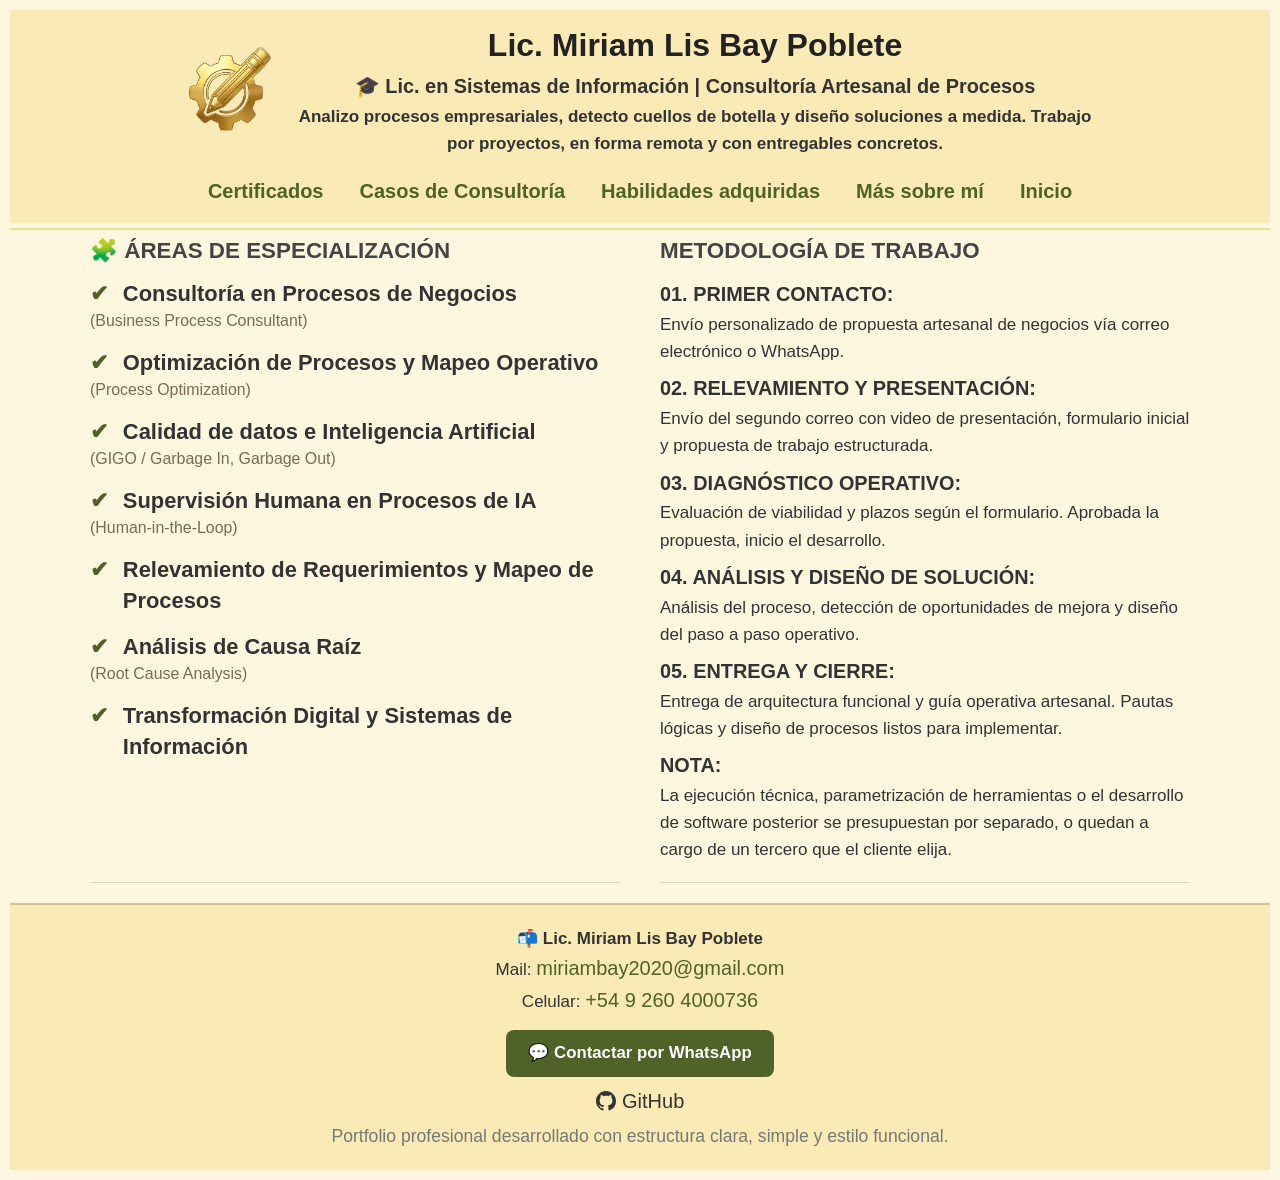
==== index.html @ 467e7933 "Add files via upload" ====
<!DOCTYPE html>
<html lang="es">
<head>
  <meta charset="UTF-8" />
  <meta name="viewport" content="width=device-width, initial-scale=1.0" />
  <title>Portfolio de Miriam Lis Bay Poblete</title>
  <link rel="stylesheet" href="style.css" />
  <!-- Favicon -->
  <link rel="icon" href="favicon.ico" sizes="any" />
  <link rel="icon" type="image/png" href="favicon.png" />
  <link rel="apple-touch-icon" href="apple-touch-icon.png" />
  <meta name="description" content="Servicios freelance en sistemas, diseño web y optimización técnico-administrativa. Portfolio profesional de Miriam Lis Bay.">
</head>
<body>

  <header>
    <div class="header-brand">
      <img class="logo" src="logo.png" width="90" height="90" alt="Logo de Miriam Lis Bay Poblete, Consultoría Artesanal de Procesos: un engranaje con un lápiz" />
      <div class="header-textos">
        <h1>Lic. Miriam Lis Bay Poblete</h1>
        <h3>🎓 Lic. en Sistemas de Información | Consultoría Artesanal de Procesos</h3>
        <h4>Analizo procesos empresariales, detecto cuellos de botella y diseño soluciones a medida. Trabajo por proyectos, en forma remota y con entregables concretos.</h4>
      </div>
    </div>

    <!-- Barra de navegación superior -->
  <nav class="top-nav" aria-label="Menú principal">
    <a class="nav-link" href="#certificados">Certificados</a>
    <a class="nav-link" href="#casos">Casos de Consultoría</a>
    <a class="nav-link" href="#habilidades">Habilidades adquiridas</a>
    <a class="nav-link" href="#mas-sobre-mi">Más sobre mí</a>
    <a class="nav-link" href="#inicio">Inicio</a>
  </nav>
  </header>
  <hr>

  <!-- ====== PESTAÑA: MÁS SOBRE MÍ (antes portfolio.pdf) ====== -->
  <section id="mas-sobre-mi" class="panel">
    <h2>Más sobre mí</h2>
    <p class="panel-sub">Licenciada en Sistemas de Información | Business Process Consultant</p>
    <p>Analizo procesos empresariales, identifico cuellos de botella y diseño soluciones prácticas para mejorar la calidad de la información, optimizar el trabajo y facilitar la toma de decisiones. Trabajo de forma remota, por proyectos y con entregables concretos, utilizando Inteligencia Artificial cuando aporta valor con criterio humano.</p>
    <p class="filosofia"><strong>Filosofía de trabajo:</strong> Primero comprender. Después simplificar. Luego organizar. Y recién al final, automatizar.</p>

    <h3>Formación y capacitación</h3>
    <ul class="panel-list">
      <li>Licenciada en Sistemas de Información | Analista de Sistemas | Programadora</li>
      <li>Formación complementaria en HTML, CSS, Git, GitHub y Herramientas Ágiles</li>
      <li>Inteligencia Artificial para la Productividad (Nivel Inicial y Avanzado)</li>
      <li>Inglés Técnico intermedio (lectura de documentación técnica)</li>
    </ul>

    <h3>Cómo trabajo</h3>
    <p>No vendo software ni herramientas prefabricadas. Analizo la forma en que su empresa opera, detecto oportunidades de mejora y diseño soluciones adaptadas a la realidad de su negocio para simplificar procesos y documentar el conocimiento.</p>

    <h3>Qué recibe el cliente</h3>
    <ul class="panel-list">
      <li>Diagnóstico integral del proceso actual e identificación de oportunidades de mejora.</li>
      <li>Mapa o diagrama del proceso con propuesta de trabajo adaptada.</li>
      <li>Documentación clara, paso a paso, y recomendaciones funcionales de automatización.</li>
    </ul>
    <p><strong>Nota:</strong> El desarrollo de herramientas de automatización y su implementación posterior se presupuestan de forma independiente.</p>

    <h3>Situaciones en las que puedo ayudar</h3>
    <ul class="panel-list">
      <li><strong>Papeleo y carga repetitiva:</strong> tareas administrativas manuales que restan tiempo comercial.</li>
      <li><strong>Información dispersa:</strong> datos repartidos en múltiples planillas que dificultan obtener números reales.</li>
      <li><strong>Procesos informales:</strong> tareas dependientes de la memoria que generan cuellos de botella cuando alguien falta.</li>
      <li><strong>Atención al cliente demorada:</strong> consultas o pedidos que se traspapelan por falta de un flujo ordenado.</li>
      <li><strong>Falta de documentación:</strong> necesidad de formalizar el paso a paso operativo para que el negocio funcione sin fricciones.</li>
    </ul>

    <h3>Metodología de trabajo</h3>
    <p>1. Primer contacto | 2. Relevamiento | 3. Análisis | 4. Propuesta | 5. Diseño | 6. Desarrollo y documentación | 7. Entrega</p>

    <h3>Contacto</h3>
    <p>Email: <a href="mailto:miriambay2020@gmail.com">miriambay2020@gmail.com</a><br>
       LinkedIn: <a href="https://linkedin.com/in/miriambay" target="_blank" rel="noopener noreferrer">linkedin.com/in/miriambay</a><br>
       Portfolio: <a href="https://miriambay.github.io">miriambay.github.io</a></p>

    <p class="volver"><a href="#inicio">← Volver al inicio</a></p>
  </section>

  <!-- ====== PESTAÑA: HABILIDADES ADQUIRIDAS (antes por-que-miriam.pdf) ====== -->
  <section id="habilidades" class="panel">
    <h2>¿Por qué Miriam Lis Bay Poblete?</h2>
    <p>Me gradué de Licenciada en Sistemas de Información siendo hija de comerciante, con más de 25 años de trayectoria en entornos empresariales reales, aplicando metodologías de mejora continua (Kaizen, el sistema de trabajo enfocado en la calidad originado en Toyota) y estándares internacionales.</p>
    <p>Mi forma de trabajar no parte de la teoría: parte de haber estado adentro de la operación, identificando la optimización de tiempo, de dinero y simplificando procesos para que el negocio funcione de manera fluida y coordinada.</p>

    <h3>Trayectoria</h3>
    <p>Durante años trabajé dentro de organizaciones, resolviendo situaciones críticas, ordenando procesos y aplicando mejora continua. Hoy elijo ejercer esa experiencia de forma independiente, en modalidad remota, ofreciendo el mismo nivel de exigencia con la flexibilidad de trabajar por proyecto.</p>

    <h3>Trayectoria comprobable</h3>
    <ul class="panel-list">
      <li><strong>Auditorías externas:</strong> calificaciones de 10/10 bajo estándares internacionales de Bureau Veritas y Door Training.</li>
      <li><strong>Gestión bajo presión:</strong> convocada para resolver una situación crítica en una sucursal de la red Peugeot; se diseñó e implementó una estrategia que permitió alcanzar 56 patentamientos en un mes, con cero errores registrales, el mejor resultado histórico de esa sucursal.</li>
      <li><strong>Mejora continua sostenida:</strong> posicioné una sucursal en el 3er puesto nacional de satisfacción del cliente (ranking Peugeot-Citroën Argentina) durante 6 meses consecutivos.</li>
      <li><strong>Liderazgo de equipos:</strong> dirección de equipos de hasta 14 personas, con responsabilidad sobre administración, créditos, cobranzas, tesorería y compras.</li>
      <li><strong>Entornos de alta exigencia:</strong> gestión documental y cumplimiento normativo en sectores regulados como salud y energía (YPF, UTN, hospitales).</li>
      <li><strong>Gestión de calidad en atención al cliente:</strong> a cargo de un equipo que realizaba relevamientos postventa para generar métricas, mejorar procesos puntuales y dar seguimiento directo al personal según los focos auditados por la marca.</li>
      <li><strong>Diseño de canales de venta:</strong> diseño de la base de datos de inventario y la estrategia de catálogo digital en Mercado Libre, que superó las ventas de mostrador tradicional en su primer mes.</li>
    </ul>

    <h3>Metodología</h3>
    <p>El trabajo se apoya en herramientas de mejora continua y análisis de causa raíz, adaptadas a la escala y los recursos reales de cada organización, no a un ideal teórico. El objetivo no es imponer una metodología externa, sino auditar lo que ya existe y hacerlo más eficiente.</p>

    <p class="volver"><a href="#inicio">← Volver al inicio</a></p>
  </section>

  <!-- ====== PESTAÑA: CERTIFICADOS (carrusel) ======
       Para agregar un certificado: copiá un bloque <article class="slide"> completo,
       pegalo debajo del último y cambiá la imagen, el título y los textos.
       El carrusel (carrusel.js) cuenta los certificados solo, no hay que tocar nada más. -->
  <section id="certificados" class="panel">
    <h2>Certificados</h2>
    <p>Títulos y cursos que respaldan mi formación.</p>

    <div class="carrusel" aria-roledescription="carrusel" aria-label="Certificados">
      <button class="flecha ant" aria-label="Certificado anterior">‹</button>
      <div class="ventana">
        <div class="pista" id="pista">
        <article class="slide">
          <img loading="lazy" src="certificados/titulo-universitario.jpg" alt="Título universitario" onerror="this.style.display='none'">
          <h3>Licenciada en Sistemas de Información</h3>
          <p>Título universitario</p>
          <a class="boton" href="certificados/titulo-universitario.jpg" target="_blank" rel="noopener">Ver certificado</a>
        </article>

        <article class="slide">
          <img loading="lazy" src="certificados/analitico-universitario.jpg" alt="Analítico universitario" onerror="this.style.display='none'">
          <h3>Analítico universitario</h3>
          <p>Detalle de materias cursadas (PDF completo, 3 páginas)</p>
          <a class="boton" href="certificados/analitico-universitario-completo.pdf" target="_blank" rel="noopener">Ver analítico completo</a>
        </article>

        <article class="slide">
          <img loading="lazy" src="certificados/ia-inicial.jpg" alt="Certificado Inteligencia Artificial para la Productividad, nivel Inicial" onerror="this.style.display='none'">
          <h3>Inteligencia Artificial para la Productividad Inicial</h3>
          <p>Octubre 2025</p>
          <a class="boton" href="certificados/ia-inicial.jpg" target="_blank" rel="noopener">Ver certificado</a>
        </article>

        <article class="slide">
          <img loading="lazy" src="certificados/ia-avanzado.jpg" alt="Certificado Inteligencia Artificial para la Productividad, nivel Avanzado" onerror="this.style.display='none'">
          <h3>Inteligencia Artificial para la Productividad Avanzado</h3>
          <p>Octubre 2025</p>
          <a class="boton" href="certificados/ia-avanzado.jpg" target="_blank" rel="noopener">Ver certificado</a>
        </article>

        <article class="slide">
          <img loading="lazy" src="certificados/habilidades-socioemocionales.jpg" alt="Certificado Habilidades Socioemocionales" onerror="this.style.display='none'">
          <h3>Habilidades socioemocionales</h3>
          <p>Curso</p>
          <a class="boton" href="certificados/habilidades-socioemocionales.jpg" target="_blank" rel="noopener">Ver certificado</a>
        </article>

        <article class="slide">
          <img loading="lazy" src="certificados/ingles-modulo-3.jpg" alt="Inglés" onerror="this.style.display='none'">
          <h3>Inglés</h3>
          <p>Inglés, Módulo 3 (Potrero Digital)</p>
          <a class="boton" href="certificados/ingles-modulo-3.jpg" target="_blank" rel="noopener">Ver certificado</a>
        </article>

        <article class="slide">
          <img loading="lazy" src="certificados/teletrabajo.jpg" alt="Certificado Curso de Teletrabajo" onerror="this.style.display='none'">
          <h3>Curso de Teletrabajo</h3>
          <p>Keiwebco</p>
          <a class="boton" href="certificados/teletrabajo.jpg" target="_blank" rel="noopener">Ver certificado</a>
        </article>

        <article class="slide">
          <img loading="lazy" src="certificados/front-end.jpg" alt="Certificado Front-End" onerror="this.style.display='none'">
          <h3>Front-End</h3>
          <p>Potrero Digital</p>
          <a class="boton" href="certificados/front-end.jpg" target="_blank" rel="noopener">Ver certificado</a>
        </article>

      
        </div>
      </div>
      <button class="flecha sig" aria-label="Certificado siguiente">›</button>
      <div class="puntos" id="puntos"></div>
      <div class="contador" id="contador" aria-live="polite"></div>
    </div>

    <p class="volver"><a href="#inicio">← Volver al inicio</a></p>
  </section>

  <!-- ====== PESTAÑA: CASOS DE CONSULTORÍA ======
       Para agregar otro caso: copiá un bloque <article class="caso"> completo
       (desde <article hasta </article>), pegalo debajo del último y cambiá los textos. -->
  <section id="casos" class="panel">
    <h2>Casos de Consultoría</h2>

    <!-- ===== CASO 1 ===== -->
    <article class="caso">
      <h3>Optimización de Inventario, Despacho y Flujo de Caja</h3>
      <p class="caso-sector">Sector: Ferretería Industrial</p>

      <h4>Situación</h4>
      <p>La empresa presentaba diferencias frecuentes entre el stock disponible y el stock registrado, generando demoras en la preparación de pedidos, errores en las entregas y pérdidas de ventas por desajustes de inventario.</p>

      <h4>Intervención</h4>
      <p>Se realizó un análisis integral del proceso operativo para identificar las fuentes de inconsistencia y se diseñó una solución a medida utilizando exclusivamente las herramientas informáticas con las que ya disponía el cliente, logrando una inversión nula en licencias de software o infraestructura nueva. El proyecto se estructuró de manera 100% autogestionable sobre los recursos existentes, con opciones modulares de automatización opcionales para cuando el crecimiento lo requiera.</p>

      <h4>Resultados</h4>
      <ul class="panel-list">
        <li><strong>Retorno de inversión inmediato:</strong> al no requerir infraestructura ni licencias nuevas, el ahorro generado por el cese de pérdidas y fugas de inventario permite que la consultoría se autofinancie desde el primer mes.</li>
        <li><strong>Reducción en el tiempo de procesamiento y despacho de pedidos,</strong> mediante la normalización del stock real y el nominal, a través de un conteo eficiente y eficaz planteado paso a paso por la consultora.</li>
        <li><strong>Disminución significativa de pérdidas por diferencias de inventario,</strong> optimizando la base de datos maestra sobre el Excel operativo y mejorando el flujo de información con documentación fiable y organizada por sectores.</li>
        <li><strong>Mayor confiabilidad para la toma de decisiones:</strong> control total sobre los costos y márgenes de ganancia reales, con seguimiento en tiempo real de las etapas ejecutadas por el personal operativo.</li>
      </ul>
    </article>
    <!-- ===== FIN CASO 1 ===== -->

    <p class="volver"><a href="#inicio">← Volver al inicio</a></p>
  </section>

<main class="grid-layout">
  <section id="areas">
    <h2>🧩 ÁREAS DE ESPECIALIZACIÓN</h2>
    <ul>
          <li><h3>Consultoría en Procesos de Negocios</h3> <span class="en">(Business Process Consultant)</span></li>
          <li><h3>Optimización de Procesos y Mapeo Operativo</h3> <span class="en">(Process Optimization)</span></li>
          <li><h3>Calidad de datos e Inteligencia Artificial</h3> <span class="en">(GIGO / Garbage In, Garbage Out)</span></li>
          <li><h3>Supervisión Humana en Procesos de IA</h3> <span class="en">(Human-in-the-Loop)</span></li>
          <li><h3>Relevamiento de Requerimientos y Mapeo de Procesos</h3></li>
          <li><h3>Análisis de Causa Raíz</h3> <span class="en">(Root Cause Analysis)</span></li>
          <li><h3>Transformación Digital y Sistemas de Información</h3></li>
        </ul>
    </section>

  <section id="metodologia">
    <h2>METODOLOGÍA DE TRABAJO</h2>
    <ul>
      <li><h3>01. PRIMER CONTACTO:</h3> Envío personalizado de propuesta artesanal de negocios vía correo electrónico o WhatsApp.</li>
      <li><h3>02. RELEVAMIENTO Y PRESENTACIÓN:</h3> Envío del segundo correo con video de presentación, formulario inicial y propuesta de trabajo estructurada.</li>
      <li><h3>03. DIAGNÓSTICO OPERATIVO:</h3> Evaluación de viabilidad y plazos según el formulario. Aprobada la propuesta, inicio el desarrollo.</li>
      <li><h3>04. ANÁLISIS Y DISEÑO DE SOLUCIÓN:</h3> Análisis del proceso, detección de oportunidades de mejora y diseño del paso a paso operativo.</li>
      <li><h3>05. ENTREGA Y CIERRE:</h3> Entrega de arquitectura funcional y guía operativa artesanal. Pautas lógicas y diseño de procesos listos para implementar. </li>
      <li><h3>NOTA:</h3> La ejecución técnica, parametrización de herramientas o el desarrollo de software posterior se presupuestan por separado, o quedan a cargo de un tercero que el cliente elija.</li>
    </ul>
  </section>
</main>

<footer>
  <div class="contact">
    <h4>📬 Lic. Miriam Lis Bay Poblete</h4>
    <p>Mail: <a href="mailto:miriambay2020@gmail.com">miriambay2020@gmail.com</a><br>
       Celular: <a href="https://wa.me/5492604000736?text=Hola%20Miriam%2C%20vi%20tu%20portfolio%20y%20quisiera%20consultarte%20por%20un%20proyecto." target="_blank" rel="noopener noreferrer">+54 9 260 4000736</a>
    </p>
    <p class="cta-whatsapp"><a class="btn-whatsapp" href="https://wa.me/5492604000736?text=Hola%20Miriam%2C%20vi%20tu%20portfolio%20y%20quisiera%20consultarte%20por%20un%20proyecto." target="_blank" rel="noopener noreferrer">💬 Contactar por WhatsApp</a></p>

    <div class="social-links">
      <!-- Enlace a perfil de GitHub con icono SVG embebido -->
      <a class="social-link" href="https://github.com/miriambay" target="_blank" rel="noopener noreferrer" aria-label="GitHub Miriam Lis Bay">
        <svg class="github-icon" height="20" viewBox="0 0 16 16" width="20" aria-hidden="true" fill="currentColor" xmlns="http://www.w3.org/2000/svg">
          <path fill-rule="evenodd"
            d="M8 0C3.58 0 0 3.58 0 8c0 3.54 2.29 6.53 5.47 7.59.4.07.55-.17.55-.38
            0-.19-.01-.82-.01-1.49-2.01.37-2.53-.49-2.69-.94-.09-.23-.48-.94-.82-1.13-.28-.15-.68-.52
            -.01-.53.63-.01 1.08.58 1.23.82.72 1.21 1.87.87 2.33.66.07-.52.28-.87.51-1.07-1.78-.2-3.64-.89-3.64-3.95
            0-.87.31-1.59.82-2.15-.08-.2-.36-1.02.08-2.12 0 0 .67-.21 2.2.82.64-.18 1.32-.27 2-.27.68 0 1.36.09 2
            .27 1.53-1.04 2.2-.82 2.2-.82.44 1.1.16 1.92.08 2.12.51.56.82 1.27.82 2.15
            0 3.07-1.87 3.75-3.65 3.95.29.25.54.73.54 1.48 0 1.07-.01 1.93-.01 2.2 0
            .21.15.46.55.38A8.013 8.013 0 0 0 16 8c0-4.42-3.58-8-8-8z"></path>
        </svg>
        GitHub
      </a>

    </div>
  </div>

  <p class="footer-note">Portfolio profesional desarrollado con estructura clara, simple y estilo funcional.</p>
</footer>

  <script src="carrusel.js" defer></script>
</body>
</html>
---- style.css ----
/* 🔤 FUENTES GOOGLE FONTS */
@import url('https://fonts.googleapis.com/css2?family=Inter:wght@400;600&display=swap');
@import url('https://fonts.googleapis.com/css2?family=Roboto+Mono&display=swap');

/* 🎨 PALETA DE COLORES CON VARIABLES */
:root {
  --crema-suave: #fef7e0;       
  --crema-profunda: #faeab6;   
  --borde-claro: #fef7e0;
  --borde-suave: #e5e196;
  --borde-sección: #e0d6b8;
  --borde-footer: #d4c29c;

  --texto-principal: #333;
  --texto-encabezado: #222;
  --texto-secundario: #555;
  --texto-sección: #444;
  --texto-acerca: #0a233b;
  --texto-footer: #777;

  --enlace: var(--verde-oliva);
  --verde-oliva: #4f6228;
  --verde-oliva-oscuro: #3b4a1d;
}

/* Universal*/
* {
  margin: 0;
  padding: 0;
  box-sizing: border-box;
}

/* Tipografía y fondo */
body {
  font-family: 'Segoe UI', sans-serif;
  font-size: 17px;
  line-height: 1.6;
  background-color: var(--crema-suave);
  color: var(--texto-principal);
  padding: 10px;
}

/* Encabezado */
header {
  background-color: var(--crema-profunda);
  padding: 10px;
  text-align: center;
  border-bottom: 2px solid var(--borde-claro);
}

header h1 {
  font-size: 2rem;
  color: var(--texto-encabezado);
}

header p {
  font-size: 1rem;
  color: var(--texto-secundario);
}

/* Forzamos tamaño grande, color azul y subrayado en todos los enlaces del menú */
.top-nav a, 
.nav-link {
    font-size: 1.25rem !important; /* Tamaño cómodo y visible para todo el menú */
    color: var(--verde-oliva) !important;
    text-decoration: none !important;
    transition: color 0.2s ease-in-out, text-decoration 0.2s ease-in-out;
}

/* Efecto al pasar el mouse por encima */
.top-nav a:hover, 
.nav-link:hover {
    color: var(--verde-oliva-oscuro) !important;
    text-decoration: underline !important;
}

/* Barra de navegación */
.top-nav {
  display: flex;
  gap: 1rem;
  justify-content: center;
  flex-wrap: wrap;
  margin-top: 12px;
}

.top-nav .nav-link {
  background: transparent;
  padding: 6px 10px;
  border-radius: 6px;
  color: var(--texto-encabezado);
  text-decoration: none;
  font-weight: 600;
  font-size: 0.95rem;
}

.top-nav .nav-link:hover {
  background-color: var(--borde-suave);
}

/* Separadores */
hr {
  border: none;
  border-top: 2px solid var(--borde-suave);
  margin: 3px 0;
}

.grid-layout {
  display: grid;
  grid-template-columns: 1fr 1fr;
  gap: 40px;
  margin-bottom: 20px;

  max-width: 1100px;
  margin-left: auto;
  margin-right: auto;
  aling-items: start;
}

/* Secciones */
main section {
  padding-bottom: 10px;
  border-bottom: 1px solid var(--borde-sección);
}

main h2 {
  font-size: 1.4rem;
  margin-bottom: 10px;
  color: var(--texto-sección);
}

/* Listas */
ul {
  list-style: none;
  padding-left: 0;
}

ul li {
  margin-bottom: 8px;
}

.acerca {
  font-weight: bold;
  color: var(--texto-acerca);
  font-size: 20px;
}
#areas ul li {
  font-weight: bold;
  font-size: 1.17rem;
  margin-bottom: 16px;
  line-height: 1.4;
}
  /* Enlaces */
a {
  color: var(--enlace);
  text-decoration: none;
  font-size: 20px;
}

a:hover {
  text-decoration: underline;
}

/* Contacto */
section p {
  margin-top: 10px;
}

/* Footer */
footer {
  background-color: var(--crema-profunda);
  text-align: center;
  padding: 20px;
  border-top: 2px solid var(--borde-footer);
}

.footer-note {
  font-size: 1.1rem;
  color: var(--texto-footer);
  margin-top: 5px;
}

/* Social links */
.social-links { margin-top: 0.5rem; display: flex; gap: 0.75rem; align-items: center; justify-content: center; }
.social-link { color: inherit; text-decoration: none; display: inline-flex; gap: 0.4rem; align-items: center; }
.social-link:hover { text-decoration: underline; }
.github-icon { display: inline-block; vertical-align: middle; }
.github-projects ul { list-style: disc; padding-left: 1.2rem; }

/*Responsive vertical */
@media screen and (max-width: 600px) {
  .grid-layout {
    grid-template-columns: 1fr; /* Una sola columna */
    gap: 20px; /* Espacio más reducido entre bloques */
    padding-right: 20px; /* Aumenta el aire derecho */
  padding-left: 10px; 
  }

  header h1 {
    font-size: 1.6rem; /* Título compacto */
  }

  header p {
    font-size: 0.9rem;
  }

  main h2 {
    font-size: 1.2rem;
  }

  .acerca {
    font-size: 1.1rem;
  }

  a {
    font-size: 1rem;
  }

  .footer-note {
    font-size: 0.9rem;
  }

  /* Navegación en móvil: enlaces apilados y centrados */
  .top-nav { flex-direction: column; gap: 8px; }
  .top-nav .nav-link { padding: 10px 12px; }
}

/* Responsive landscape (horizontal hasta 767px) */
/* 📱 Landscape mobile (horizontal hasta 767px) */
@media screen and (max-width: 1100px) and (orientation: landscape) {
  .grid-layout {
    grid-template-columns: 1fr;       /* Una sola columna para evitar desbalance */
    gap: 20px;                         /* Espacio suave entre bloques */
    width: 100%;                       /* Ocupa todo el ancho disponible */
    max-width: none;                   /* Elimina el límite de 800px o 950px */
    padding: 0 20px;                   /* Aire lateral */
    margin: 0 auto;                    /* Centrado suave */
    justify-content: start;           /* Alineación natural */
  }

  main section {
    padding-right: 20px;
  }
}

/* Celulares plegables tipo libro (modo plegado: angosto y muy alto) */
@media screen and (max-width: 900px) and (min-height: 2000px) {
  /* Ej: Galaxy Z Fold7 cerrado (840x2260) */
  .grid-layout {
    max-width: 800px;        
    grid-template-columns: 1fr;
    gap: 20px;
    padding: 0 20px;
    margin: 0 auto;
  }
}

/* Celulares plegables tipo libro (modo desplegado: pantalla amplia) */
@media screen and (min-width: 1800px) and (min-height: 2000px) {
  /* Ej: Galaxy Z Fold7 abierto (1800x2200), HONOR Magic V3 abierto */
  .grid-layout {
    max-width: 1600px;       
    grid-template-columns: repeat(3, 1fr);  /* Si el contenido lo permite */
    gap: 40px;
    padding: 0 40px;
    margin: 0 auto;
  }
}


/* 📄 PESTAÑAS "Más sobre mí" y "Habilidades adquiridas" (sin JavaScript) */
.panel {
  display: none;
  max-width: 800px;
  margin: 20px auto;
  padding: 0 20px 10px;
}

/* Se muestra solo cuando el enlace del menú apunta a ella */
.panel:target {
  display: block;
}

/* Cuando hay una pestaña abierta, se oculta el contenido de inicio */
.panel:target ~ main {
  display: none;
}

.panel h2 {
  font-size: 1.6rem;
  color: var(--texto-sección);
  margin-bottom: 6px;
}

.panel h3 {
  font-size: 1.2rem;
  color: var(--texto-acerca);
  margin-top: 22px;
  margin-bottom: 6px;
}

.panel p {
  margin-top: 10px;
}

.panel-sub {
  font-weight: 600;
  color: var(--texto-secundario);
}

.filosofia {
  background-color: var(--crema-profunda);
  border-left: 4px solid var(--borde-footer);
  padding: 10px 14px;
  border-radius: 6px;
}

.panel-list {
  list-style: disc;
  padding-left: 1.4rem;
}

.panel-list li {
  margin-bottom: 10px;
}

.volver {
  margin-top: 28px;
}

/* 📂 CASOS DE CONSULTORÍA */
.caso {
  background-color: var(--crema-profunda);
  border: 1px solid var(--borde-footer);
  border-radius: 10px;
  padding: 8px 20px 18px;
  margin-top: 18px;
  margin-bottom: 24px;
}

.caso h3 {
  margin-top: 12px;
}

.caso-sector {
  display: inline-block;
  background-color: var(--crema-suave);
  border: 1px solid var(--borde-footer);
  border-radius: 20px;
  padding: 2px 12px;
  font-size: 0.95rem;
  font-weight: 600;
  color: var(--texto-secundario);
}

.caso h4 {
  margin-top: 18px;
  font-size: 1rem;
  text-transform: uppercase;
  letter-spacing: 0.05em;
  color: var(--texto-acerca);
  border-bottom: 1px solid var(--borde-footer);
  padding-bottom: 3px;
}

/* 🖼️ LOGO EN EL ENCABEZADO: al costado del texto, sin alargar la página */
.header-brand {
  display: flex;
  align-items: center;
  justify-content: center;
  gap: 20px;
}

.header-brand .logo {
  width: 90px;
  height: 90px;
  flex-shrink: 0;
}

.header-textos {
  text-align: center;
  max-width: 800px;
}

/* En celulares el logo pasa arriba, centrado y más chico */
@media screen and (max-width: 600px) {
  .header-brand {
    flex-direction: column;
    gap: 6px;
  }

  .header-brand .logo {
    width: 64px;
    height: 64px;
  }
}

/* 🔤 Subtítulos en inglés: más chicos, sin negrita y en gris cálido */
#areas ul li .en {
  display: block;
  font-size: 0.85em;
  font-weight: 400;
  color: #7a6b55;
}

/* 💬 Botón de WhatsApp en el footer */
.cta-whatsapp {
  margin-top: 14px;
}

.btn-whatsapp {
  display: inline-block;
  background-color: var(--verde-oliva);
  color: #ffffff;
  font-size: 1.05rem;
  font-weight: 600;
  padding: 10px 22px;
  border-radius: 8px;
  text-decoration: none;
  transition: background-color 0.2s ease-in-out;
}

.btn-whatsapp:hover {
  background-color: var(--verde-oliva-oscuro);
  color: #ffffff;
  text-decoration: none;
}

/* 🎠 CARRUSEL DE CERTIFICADOS (acotado a la sección #certificados) */
#certificados .carrusel { position: relative; margin-top: 16px; }
#certificados .ventana { overflow: hidden; border: 1px solid var(--borde-sección); border-radius: 8px; }
#certificados .pista { display: flex; transition: transform .35s ease; }
#certificados .slide { min-width: 100%; padding: 20px; text-align: center; }
#certificados .slide img { max-width: 100%; max-height: 380px; border: 1px solid var(--borde-sección); }
#certificados .slide h3 { margin: 12px 0 2px; font-size: 1.15rem; color: var(--texto-sección); }
#certificados .slide p { margin: 0 0 12px; color: var(--texto-secundario); }

#certificados .boton { display: inline-block; padding: 8px 16px; background: var(--verde-oliva); color: #fff; border-radius: 6px; font-size: 1rem; text-decoration: none; }
#certificados .boton:hover, #certificados .boton:focus { text-decoration: none; background: var(--verde-oliva-oscuro); }

#certificados .flecha { position: absolute; z-index: 2; top: 42%; width: 40px; height: 40px; border: 0; border-radius: 50%; background: var(--verde-oliva); color: #fff; font-size: 1.4rem; cursor: pointer; }
#certificados .flecha:hover { background: var(--verde-oliva-oscuro); }
#certificados .flecha.ant { left: -8px; }
#certificados .flecha.sig { right: -8px; }

#certificados .puntos { display: flex; justify-content: center; gap: 8px; margin-top: 12px; }
#certificados .puntos button { width: 12px; height: 12px; padding: 0; border: 0; border-radius: 50%; background: var(--borde-footer); cursor: pointer; }
#certificados .puntos button.activo { background: var(--verde-oliva); }
#certificados .contador { text-align: center; margin-top: 6px; font-size: .9rem; color: var(--texto-secundario); }

#certificados button:focus-visible, #certificados a:focus-visible { outline: 3px solid var(--verde-oliva); outline-offset: 2px; }
@media (prefers-reduced-motion: reduce) { #certificados .pista { transition: none; } }

/* ✔ Tildes de "Áreas de especialización": ahora son texto, así toman el verde oliva */
#areas ul li h3 {
  padding-left: 1.5em;
  text-indent: -1.5em;
}

#areas ul li h3::before {
  content: "\2714\FE0E\00a0";
  color: var(--verde-oliva);
  display: inline-block;
  width: 1.5em;
  text-indent: 0;
}
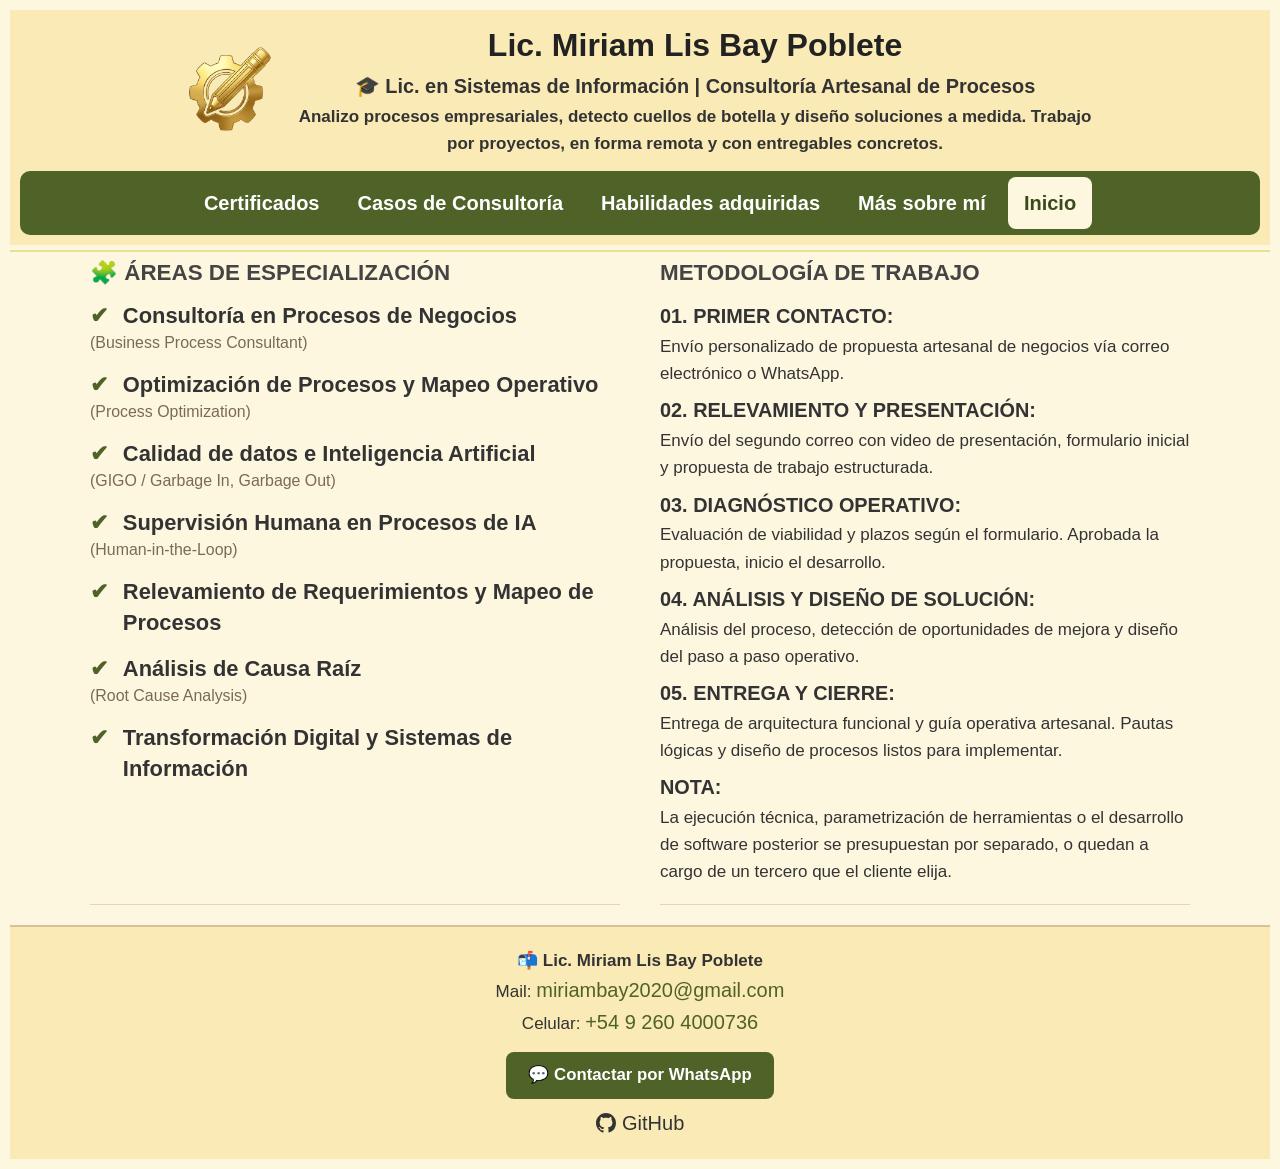
==== commit 30f76ead: "Remove footer note from index.html Removed footer note from index.html" ====
--- a/index.html
+++ b/index.html
@@ -268,10 +268,7 @@
 
     </div>
   </div>
-
-  <p class="footer-note">Portfolio profesional desarrollado con estructura clara, simple y estilo funcional.</p>
-</footer>
-
+ </footer>
   <script src="carrusel.js" defer></script>
 </body>
 </html>
--- a/style.css
+++ b/style.css
@@ -62,7 +62,7 @@
 .top-nav a, 
 .nav-link {
     font-size: 1.25rem !important; /* Tamaño cómodo y visible para todo el menú */
-    color: var(--verde-oliva) !important;
+    color: #ffffff !important;
     text-decoration: none !important;
     transition: color 0.2s ease-in-out, text-decoration 0.2s ease-in-out;
 }
@@ -70,31 +70,39 @@
 /* Efecto al pasar el mouse por encima */
 .top-nav a:hover, 
 .nav-link:hover {
-    color: var(--verde-oliva-oscuro) !important;
-    text-decoration: underline !important;
+    color: #ffffff !important;
+    text-decoration: none !important;
 }
 
 /* Barra de navegación */
 .top-nav {
   display: flex;
-  gap: 1rem;
+  gap: 6px;
   justify-content: center;
   flex-wrap: wrap;
-  margin-top: 12px;
+  margin-top: 14px;
+  background-color: var(--verde-oliva);
+  border-radius: 10px;
+  padding: 6px 10px;
 }
 
 .top-nav .nav-link {
   background: transparent;
-  padding: 6px 10px;
-  border-radius: 6px;
-  color: var(--texto-encabezado);
+  padding: 10px 16px;
+  border-radius: 8px;
+  color: #ffffff;
   text-decoration: none;
-  font-weight: 600;
+  font-weight: 700;
   font-size: 0.95rem;
 }
 
 .top-nav .nav-link:hover {
-  background-color: var(--borde-suave);
+  background-color: rgba(255, 255, 255, 0.2);
+}
+
+.top-nav .nav-link:focus-visible {
+  outline: 3px solid #ffffff;
+  outline-offset: 2px;
 }
 
 /* Separadores */
@@ -220,8 +228,8 @@
   }
 
   /* Navegación en móvil: enlaces apilados y centrados */
-  .top-nav { flex-direction: column; gap: 8px; }
-  .top-nav .nav-link { padding: 10px 12px; }
+  .top-nav { flex-direction: column; gap: 4px; }
+  .top-nav .nav-link { padding: 12px; text-align: center; }
 }
 
 /* Responsive landscape (horizontal hasta 767px) */
@@ -463,3 +471,13 @@
   width: 1.5em;
   text-indent: 0;
 }
+
+/* 📍 La opción del menú de la sección abierta queda resaltada */
+body:has(#certificados:target) .nav-link[href="#certificados"],
+body:has(#casos:target) .nav-link[href="#casos"],
+body:has(#habilidades:target) .nav-link[href="#habilidades"],
+body:has(#mas-sobre-mi:target) .nav-link[href="#mas-sobre-mi"],
+body:not(:has(.panel:target)) .nav-link[href="#inicio"] {
+  background-color: var(--crema-suave);
+  color: var(--verde-oliva-oscuro) !important;
+}
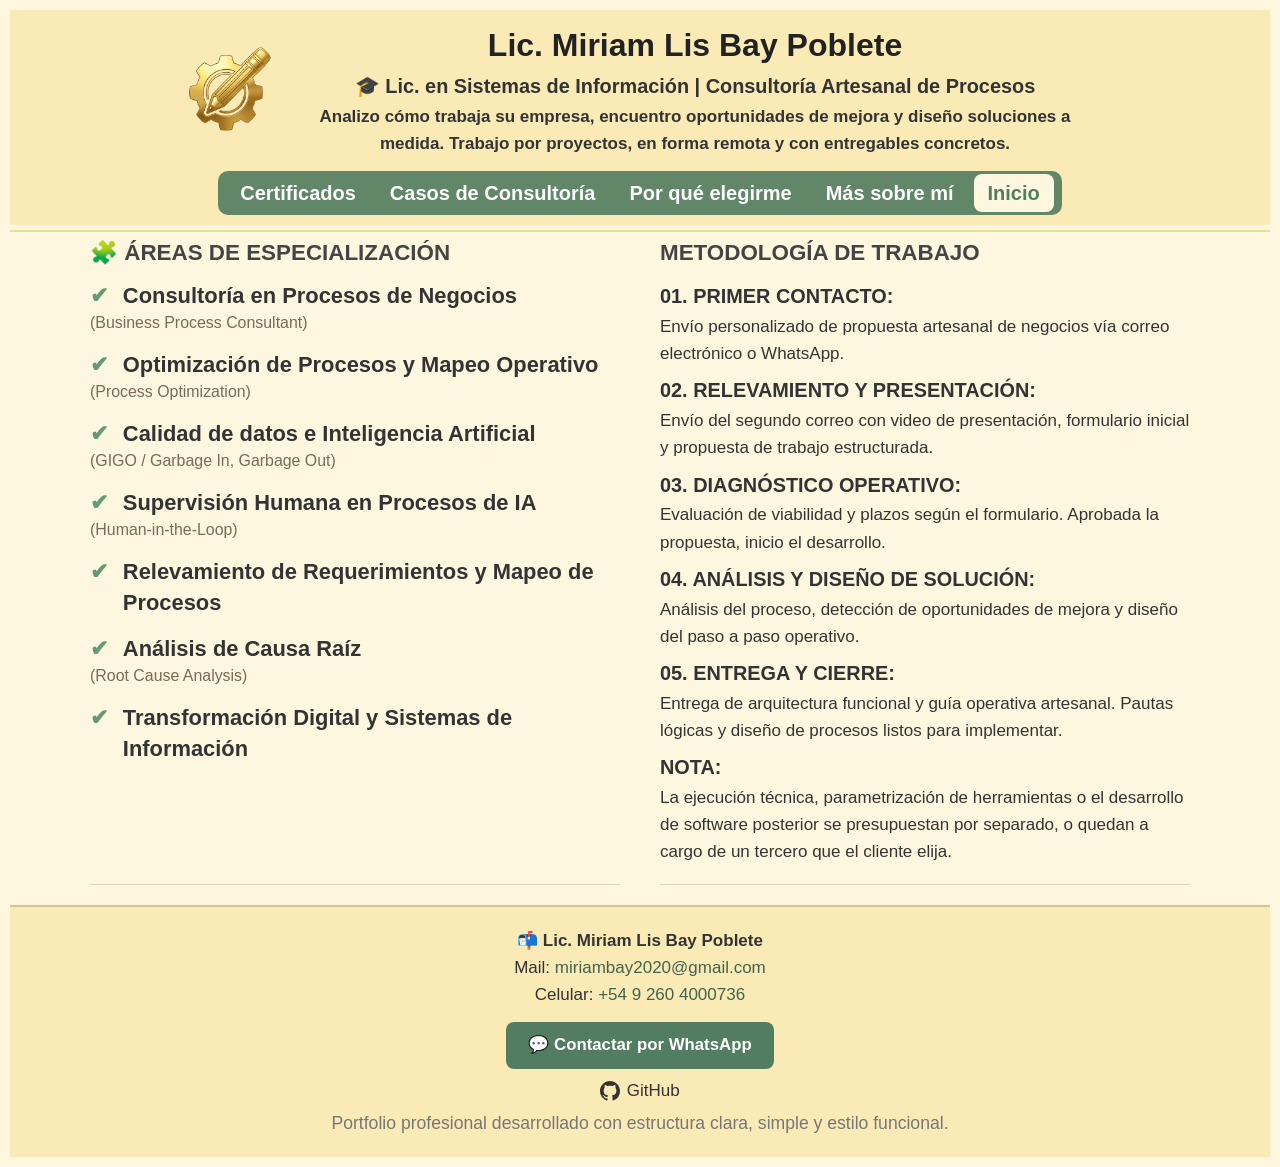
==== commit 2fb7d750: "Add files via upload" ====
--- a/index.html
+++ b/index.html
@@ -19,7 +19,7 @@
       <div class="header-textos">
         <h1>Lic. Miriam Lis Bay Poblete</h1>
         <h3>🎓 Lic. en Sistemas de Información | Consultoría Artesanal de Procesos</h3>
-        <h4>Analizo procesos empresariales, detecto cuellos de botella y diseño soluciones a medida. Trabajo por proyectos, en forma remota y con entregables concretos.</h4>
+        <h4>Analizo cómo trabaja su empresa, encuentro oportunidades de mejora y diseño soluciones a medida. Trabajo por proyectos, en forma remota y con entregables concretos.</h4>
       </div>
     </div>
 
@@ -27,7 +27,7 @@
   <nav class="top-nav" aria-label="Menú principal">
     <a class="nav-link" href="#certificados">Certificados</a>
     <a class="nav-link" href="#casos">Casos de Consultoría</a>
-    <a class="nav-link" href="#habilidades">Habilidades adquiridas</a>
+    <a class="nav-link" href="#habilidades">Por qué elegirme</a>
     <a class="nav-link" href="#mas-sobre-mi">Más sobre mí</a>
     <a class="nav-link" href="#inicio">Inicio</a>
   </nav>
@@ -38,7 +38,7 @@
   <section id="mas-sobre-mi" class="panel">
     <h2>Más sobre mí</h2>
     <p class="panel-sub">Licenciada en Sistemas de Información | Business Process Consultant</p>
-    <p>Analizo procesos empresariales, identifico cuellos de botella y diseño soluciones prácticas para mejorar la calidad de la información, optimizar el trabajo y facilitar la toma de decisiones. Trabajo de forma remota, por proyectos y con entregables concretos, utilizando Inteligencia Artificial cuando aporta valor con criterio humano.</p>
+    <p>Soy Licenciada en Sistemas de Información e hija de comerciante. Conozco la lógica de los procesos y también la realidad del mostrador, porque trabajé muchos años dentro de empresas reales. Hoy pongo esa experiencia al servicio de negocios que quieren trabajar con más orden y tranquilidad, usando Inteligencia Artificial cuando aporta valor y siempre con criterio humano.</p>
     <p class="filosofia"><strong>Filosofía de trabajo:</strong> Primero comprender. Después simplificar. Luego organizar. Y recién al final, automatizar.</p>
 
     <h3>Formación y capacitación</h3>
@@ -58,24 +58,18 @@
       <li>Mapa o diagrama del proceso con propuesta de trabajo adaptada.</li>
       <li>Documentación clara, paso a paso, y recomendaciones funcionales de automatización.</li>
     </ul>
-    <p><strong>Nota:</strong> El desarrollo de herramientas de automatización y su implementación posterior se presupuestan de forma independiente.</p>
-
-    <h3>Situaciones en las que puedo ayudar</h3>
-    <ul class="panel-list">
-      <li><strong>Papeleo y carga repetitiva:</strong> tareas administrativas manuales que restan tiempo comercial.</li>
-      <li><strong>Información dispersa:</strong> datos repartidos en múltiples planillas que dificultan obtener números reales.</li>
-      <li><strong>Procesos informales:</strong> tareas dependientes de la memoria que generan cuellos de botella cuando alguien falta.</li>
-      <li><strong>Atención al cliente demorada:</strong> consultas o pedidos que se traspapelan por falta de un flujo ordenado.</li>
-      <li><strong>Falta de documentación:</strong> necesidad de formalizar el paso a paso operativo para que el negocio funcione sin fricciones.</li>
-    </ul>
-
-    <h3>Metodología de trabajo</h3>
-    <p>1. Primer contacto | 2. Relevamiento | 3. Análisis | 4. Propuesta | 5. Diseño | 6. Desarrollo y documentación | 7. Entrega</p>
-
-    <h3>Contacto</h3>
-    <p>Email: <a href="mailto:miriambay2020@gmail.com">miriambay2020@gmail.com</a><br>
-       LinkedIn: <a href="https://linkedin.com/in/miriambay" target="_blank" rel="noopener noreferrer">linkedin.com/in/miriambay</a><br>
-       Portfolio: <a href="https://miriambay.github.io">miriambay.github.io</a></p>
+
+    <h3>Dónde puedo ayudarle</h3>
+    <ul class="panel-list">
+      <li><strong>Tareas administrativas repetitivas:</strong> liberar tiempo para dedicarlo a lo comercial.</li>
+      <li><strong>Información en varias planillas:</strong> reunirla en un solo lugar para contar con números claros.</li>
+      <li><strong>Procesos que dependen de la memoria:</strong> dejarlos ordenados para que el negocio funcione con fluidez aunque alguien falte.</li>
+      <li><strong>Atención al cliente:</strong> armar un flujo ordenado para que cada consulta o pedido reciba su respuesta a tiempo.</li>
+      <li><strong>Documentación del paso a paso:</strong> formalizar cómo se trabaja para que todo marche sin fricciones.</li>
+    </ul>
+
+    <h3>Mi perfil profesional</h3>
+    <p>LinkedIn: <a href="https://linkedin.com/in/miriambay" target="_blank" rel="noopener noreferrer">linkedin.com/in/miriambay</a></p>
 
     <p class="volver"><a href="#inicio">← Volver al inicio</a></p>
   </section>
@@ -100,7 +94,7 @@
       <li><strong>Diseño de canales de venta:</strong> diseño de la base de datos de inventario y la estrategia de catálogo digital en Mercado Libre, que superó las ventas de mostrador tradicional en su primer mes.</li>
     </ul>
 
-    <h3>Metodología</h3>
+    <h3>Mi enfoque</h3>
     <p>El trabajo se apoya en herramientas de mejora continua y análisis de causa raíz, adaptadas a la escala y los recursos reales de cada organización, no a un ideal teórico. El objetivo no es imponer una metodología externa, sino auditar lo que ya existe y hacerlo más eficiente.</p>
 
     <p class="volver"><a href="#inicio">← Volver al inicio</a></p>
@@ -197,16 +191,16 @@
       <p class="caso-sector">Sector: Ferretería Industrial</p>
 
       <h4>Situación</h4>
-      <p>La empresa presentaba diferencias frecuentes entre el stock disponible y el stock registrado, generando demoras en la preparación de pedidos, errores en las entregas y pérdidas de ventas por desajustes de inventario.</p>
+      <p>La empresa convivía con diferencias frecuentes entre el stock disponible y el stock registrado, lo que generaba demoras en la preparación de pedidos, ajustes en las entregas y ventas que no llegaban a concretarse por desajustes de inventario.</p>
 
       <h4>Intervención</h4>
       <p>Se realizó un análisis integral del proceso operativo para identificar las fuentes de inconsistencia y se diseñó una solución a medida utilizando exclusivamente las herramientas informáticas con las que ya disponía el cliente, logrando una inversión nula en licencias de software o infraestructura nueva. El proyecto se estructuró de manera 100% autogestionable sobre los recursos existentes, con opciones modulares de automatización opcionales para cuando el crecimiento lo requiera.</p>
 
       <h4>Resultados</h4>
       <ul class="panel-list">
-        <li><strong>Retorno de inversión inmediato:</strong> al no requerir infraestructura ni licencias nuevas, el ahorro generado por el cese de pérdidas y fugas de inventario permite que la consultoría se autofinancie desde el primer mes.</li>
+        <li><strong>Retorno de inversión inmediato:</strong> al no requerir infraestructura ni licencias nuevas, el ahorro que se logra al cuidar mejor el inventario permite que la consultoría se autofinancie desde el primer mes.</li>
         <li><strong>Reducción en el tiempo de procesamiento y despacho de pedidos,</strong> mediante la normalización del stock real y el nominal, a través de un conteo eficiente y eficaz planteado paso a paso por la consultora.</li>
-        <li><strong>Disminución significativa de pérdidas por diferencias de inventario,</strong> optimizando la base de datos maestra sobre el Excel operativo y mejorando el flujo de información con documentación fiable y organizada por sectores.</li>
+        <li><strong>Reducción significativa de las diferencias de inventario,</strong> optimizando la base de datos maestra sobre el Excel operativo y mejorando el flujo de información con documentación fiable y organizada por sectores.</li>
         <li><strong>Mayor confiabilidad para la toma de decisiones:</strong> control total sobre los costos y márgenes de ganancia reales, con seguimiento en tiempo real de las etapas ejecutadas por el personal operativo.</li>
       </ul>
     </article>
@@ -268,7 +262,10 @@
 
     </div>
   </div>
- </footer>
+
+  <p class="footer-note">Portfolio profesional desarrollado con estructura clara, simple y estilo funcional.</p>
+</footer>
+
   <script src="carrusel.js" defer></script>
 </body>
 </html>
--- a/style.css
+++ b/style.css
@@ -18,9 +18,9 @@
   --texto-acerca: #0a233b;
   --texto-footer: #777;
 
-  --enlace: var(--verde-oliva);
-  --verde-oliva: #4f6228;
-  --verde-oliva-oscuro: #3b4a1d;
+  --enlace: color-mix(in srgb, var(--verde-oliva-oscuro) 80%, black);
+  --verde-oliva: #669A77;
+  --verde-oliva-oscuro: #527D60;
 }
 
 /* Universal*/
@@ -80,15 +80,19 @@
   gap: 6px;
   justify-content: center;
   flex-wrap: wrap;
-  margin-top: 14px;
-  background-color: var(--verde-oliva);
+  margin: 14px auto 0;
+  width: fit-content;
+  max-width: 100%;
+  background-color: rgba(82, 125, 96, 0.9);  /* respaldo para navegadores muy viejos */
+  background-color: color-mix(in srgb, var(--verde-oliva-oscuro) 90%, transparent);  /* sigue la variable: semitransparente */
   border-radius: 10px;
-  padding: 6px 10px;
+  padding: 3px 8px;
 }
 
 .top-nav .nav-link {
   background: transparent;
-  padding: 10px 16px;
+  padding: 6px 14px;
+  line-height: 1.3;
   border-radius: 8px;
   color: #ffffff;
   text-decoration: none;
@@ -228,8 +232,8 @@
   }
 
   /* Navegación en móvil: enlaces apilados y centrados */
-  .top-nav { flex-direction: column; gap: 4px; }
-  .top-nav .nav-link { padding: 12px; text-align: center; }
+  .top-nav { gap: 2px; padding: 4px 6px; }
+  .top-nav .nav-link { padding: 8px 12px; font-size: 1.05rem !important; }
 }
 
 /* Responsive landscape (horizontal hasta 767px) */
@@ -417,7 +421,7 @@
 
 .btn-whatsapp {
   display: inline-block;
-  background-color: var(--verde-oliva);
+  background-color: var(--verde-oliva-oscuro);
   color: #ffffff;
   font-size: 1.05rem;
   font-weight: 600;
@@ -428,7 +432,8 @@
 }
 
 .btn-whatsapp:hover {
-  background-color: var(--verde-oliva-oscuro);
+  background-color: #42644d;
+  background-color: color-mix(in srgb, var(--verde-oliva-oscuro) 80%, black);
   color: #ffffff;
   text-decoration: none;
 }
@@ -442,20 +447,20 @@
 #certificados .slide h3 { margin: 12px 0 2px; font-size: 1.15rem; color: var(--texto-sección); }
 #certificados .slide p { margin: 0 0 12px; color: var(--texto-secundario); }
 
-#certificados .boton { display: inline-block; padding: 8px 16px; background: var(--verde-oliva); color: #fff; border-radius: 6px; font-size: 1rem; text-decoration: none; }
-#certificados .boton:hover, #certificados .boton:focus { text-decoration: none; background: var(--verde-oliva-oscuro); }
-
-#certificados .flecha { position: absolute; z-index: 2; top: 42%; width: 40px; height: 40px; border: 0; border-radius: 50%; background: var(--verde-oliva); color: #fff; font-size: 1.4rem; cursor: pointer; }
-#certificados .flecha:hover { background: var(--verde-oliva-oscuro); }
+#certificados .boton { display: inline-block; padding: 8px 16px; background: var(--verde-oliva-oscuro); color: #fff; border-radius: 6px; font-size: 1rem; text-decoration: none; }
+#certificados .boton:hover, #certificados .boton:focus { text-decoration: none; background: #42644d; background: color-mix(in srgb, var(--verde-oliva-oscuro) 80%, black); }
+
+#certificados .flecha { position: absolute; z-index: 2; top: 42%; width: 40px; height: 40px; border: 0; border-radius: 50%; background: var(--verde-oliva-oscuro); color: #fff; font-size: 1.4rem; cursor: pointer; }
+#certificados .flecha:hover { background: #42644d; background: color-mix(in srgb, var(--verde-oliva-oscuro) 80%, black); }
 #certificados .flecha.ant { left: -8px; }
 #certificados .flecha.sig { right: -8px; }
 
 #certificados .puntos { display: flex; justify-content: center; gap: 8px; margin-top: 12px; }
 #certificados .puntos button { width: 12px; height: 12px; padding: 0; border: 0; border-radius: 50%; background: var(--borde-footer); cursor: pointer; }
-#certificados .puntos button.activo { background: var(--verde-oliva); }
+#certificados .puntos button.activo { background: var(--verde-oliva-oscuro); }
 #certificados .contador { text-align: center; margin-top: 6px; font-size: .9rem; color: var(--texto-secundario); }
 
-#certificados button:focus-visible, #certificados a:focus-visible { outline: 3px solid var(--verde-oliva); outline-offset: 2px; }
+#certificados button:focus-visible, #certificados a:focus-visible { outline: 3px solid var(--verde-oliva-oscuro); outline-offset: 2px; }
 @media (prefers-reduced-motion: reduce) { #certificados .pista { transition: none; } }
 
 /* ✔ Tildes de "Áreas de especialización": ahora son texto, así toman el verde oliva */
@@ -481,3 +486,8 @@
   background-color: var(--crema-suave);
   color: var(--verde-oliva-oscuro) !important;
 }
+
+/* 🔠 Enlaces dentro de párrafos, listas y pie: toman el tamaño del texto que los rodea */
+p a, li a, footer a {
+  font-size: inherit;
+}
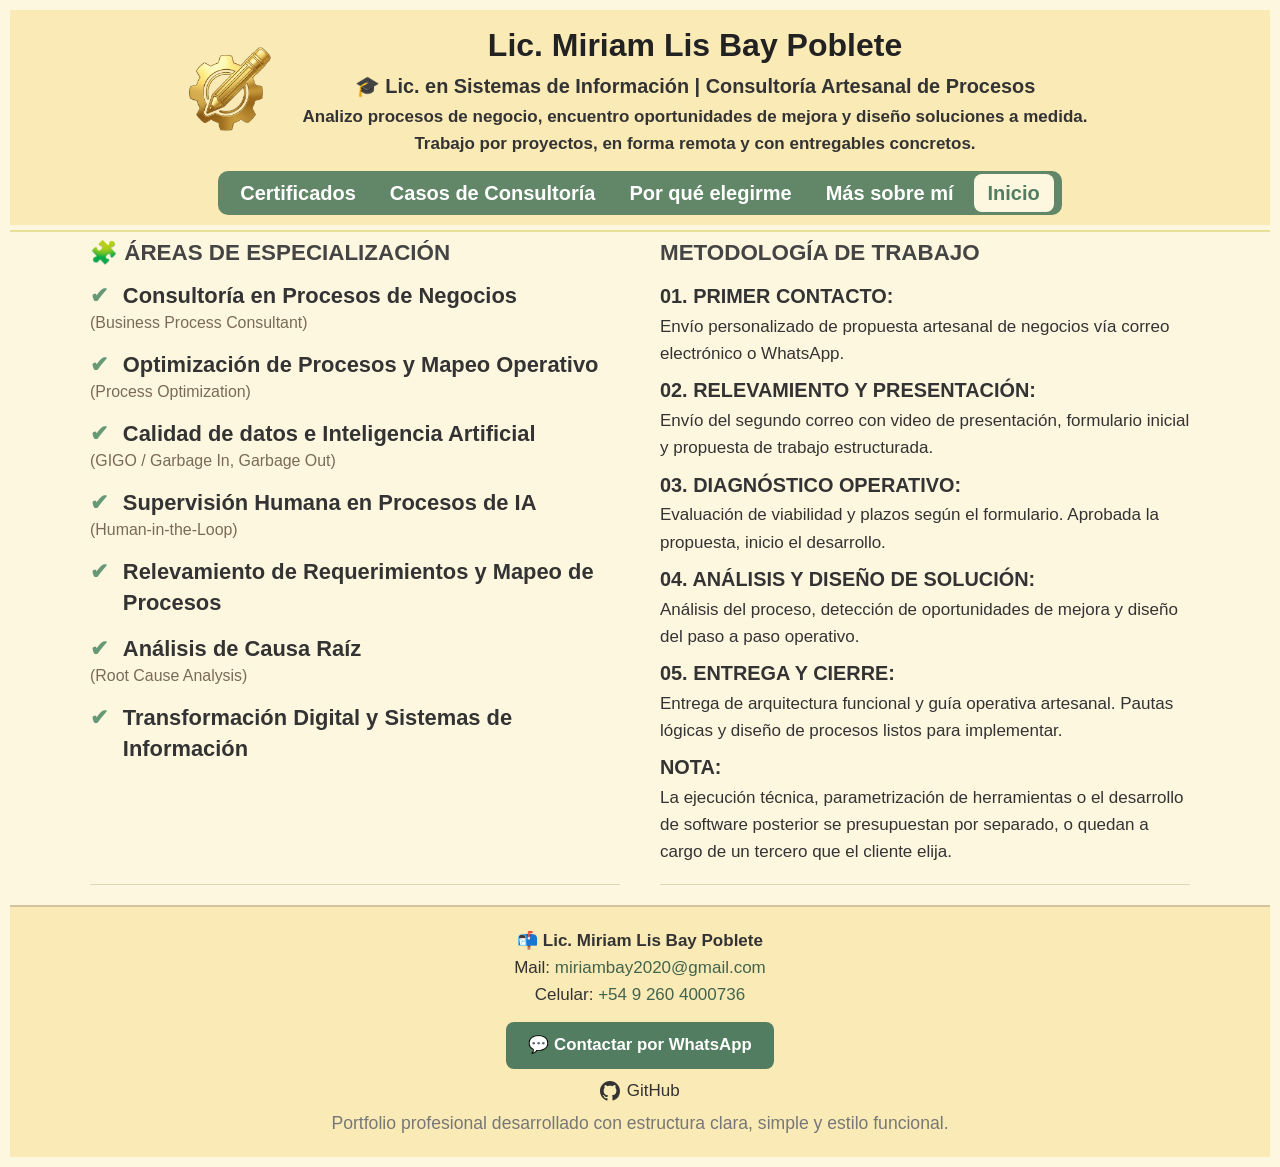
==== commit 73a9d4ac: "Update index.html" ====
--- a/index.html
+++ b/index.html
@@ -19,7 +19,7 @@
       <div class="header-textos">
         <h1>Lic. Miriam Lis Bay Poblete</h1>
         <h3>🎓 Lic. en Sistemas de Información | Consultoría Artesanal de Procesos</h3>
-        <h4>Analizo cómo trabaja su empresa, encuentro oportunidades de mejora y diseño soluciones a medida. Trabajo por proyectos, en forma remota y con entregables concretos.</h4>
+        <h4>Analizo procesos de negocio, encuentro oportunidades de mejora y diseño soluciones a medida. Trabajo por proyectos, en forma remota y con entregables concretos.</h4>
       </div>
     </div>
 
@@ -38,7 +38,7 @@
   <section id="mas-sobre-mi" class="panel">
     <h2>Más sobre mí</h2>
     <p class="panel-sub">Licenciada en Sistemas de Información | Business Process Consultant</p>
-    <p>Soy Licenciada en Sistemas de Información e hija de comerciante. Conozco la lógica de los procesos y también la realidad del mostrador, porque trabajé muchos años dentro de empresas reales. Hoy pongo esa experiencia al servicio de negocios que quieren trabajar con más orden y tranquilidad, usando Inteligencia Artificial cuando aporta valor y siempre con criterio humano.</p>
+    <p>Soy Licenciada en Sistemas de Información e hija de comerciante. Conozco la lógica de los procesos y también la realidad del mostrador, gracias a mis años de trayectoria en el mundo corporativo. Hoy pongo esa experiencia al servicio de negocios que buscan ganar claridad, optimizar su día a día y crecer de forma ordenada.</p>
     <p class="filosofia"><strong>Filosofía de trabajo:</strong> Primero comprender. Después simplificar. Luego organizar. Y recién al final, automatizar.</p>
 
     <h3>Formación y capacitación</h3>
@@ -50,7 +50,7 @@
     </ul>
 
     <h3>Cómo trabajo</h3>
-    <p>No vendo software ni herramientas prefabricadas. Analizo la forma en que su empresa opera, detecto oportunidades de mejora y diseño soluciones adaptadas a la realidad de su negocio para simplificar procesos y documentar el conocimiento.</p>
+    <p>No vendo software ni herramientas prefabricadas. Analizo la forma en que su empresa opera, detecto oportunidades de mejora y diseño soluciones adaptadas a la realidad de su negocio para agilizar procesos y documentar el conocimiento.</p>
 
     <h3>Qué recibe el cliente</h3>
     <ul class="panel-list">
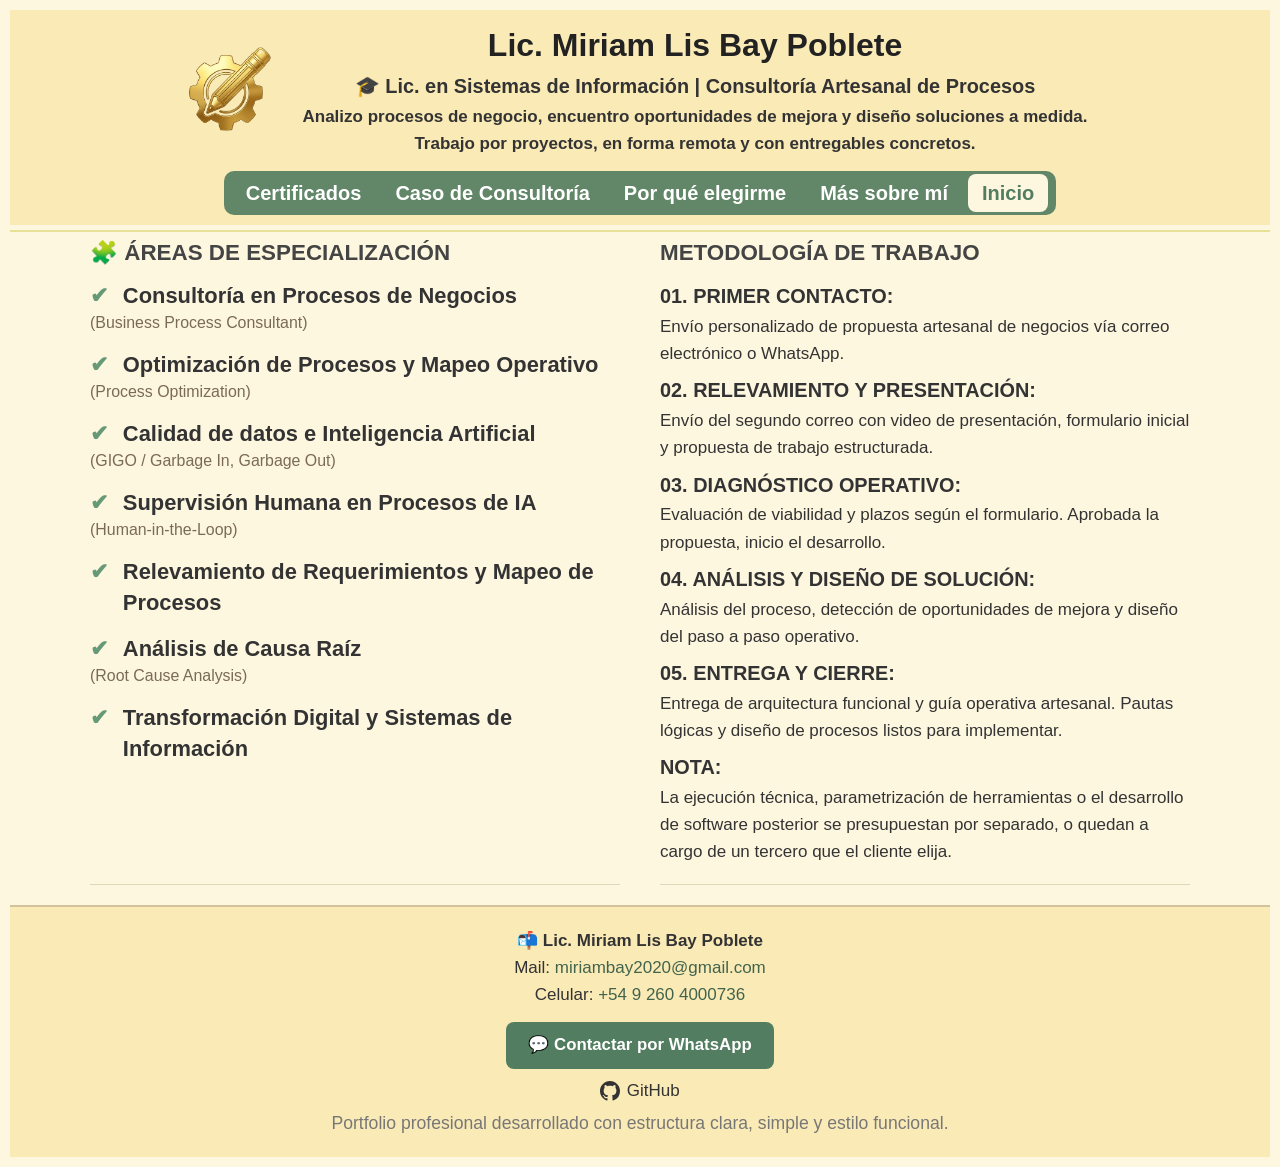
==== commit 312071d1: "Update navigation link text for consulting case" ====
--- a/index.html
+++ b/index.html
@@ -26,7 +26,7 @@
     <!-- Barra de navegación superior -->
   <nav class="top-nav" aria-label="Menú principal">
     <a class="nav-link" href="#certificados">Certificados</a>
-    <a class="nav-link" href="#casos">Casos de Consultoría</a>
+    <a class="nav-link" href="#casos">Caso de Consultoría</a>
     <a class="nav-link" href="#habilidades">Por qué elegirme</a>
     <a class="nav-link" href="#mas-sobre-mi">Más sobre mí</a>
     <a class="nav-link" href="#inicio">Inicio</a>
@@ -59,14 +59,14 @@
       <li>Documentación clara, paso a paso, y recomendaciones funcionales de automatización.</li>
     </ul>
 
-    <h3>Dónde puedo ayudarle</h3>
-    <ul class="panel-list">
-      <li><strong>Tareas administrativas repetitivas:</strong> liberar tiempo para dedicarlo a lo comercial.</li>
-      <li><strong>Información en varias planillas:</strong> reunirla en un solo lugar para contar con números claros.</li>
-      <li><strong>Procesos que dependen de la memoria:</strong> dejarlos ordenados para que el negocio funcione con fluidez aunque alguien falte.</li>
-      <li><strong>Atención al cliente:</strong> armar un flujo ordenado para que cada consulta o pedido reciba su respuesta a tiempo.</li>
-      <li><strong>Documentación del paso a paso:</strong> formalizar cómo se trabaja para que todo marche sin fricciones.</li>
-    </ul>
+  <h3>Dónde puedo ayudarle</h3>
+<ul class="panel-list">
+  <li><strong>Tareas administrativas repetitivas:</strong> liberar tiempo para dedicarlo a lo comercial.</li>
+  <li><strong>Información en varias planillas:</strong> reunirla en un solo lugar para contar con números claros.</li>
+  <li><strong>Procesos que dependen de una sola persona:</strong> Tareas informales que generan demoras o contratiempos cuando alguien falta.</li>
+  <li><strong>Atención al cliente:</strong> armar un flujo ordenado para que cada consulta o pedido reciba su respuesta a tiempo.</li>
+  <li><strong>Documentación del paso a paso:</strong> formalizar cómo se trabaja para que todo marche sin fricciones.</li>
+</ul>
 
     <h3>Mi perfil profesional</h3>
     <p>LinkedIn: <a href="https://linkedin.com/in/miriambay" target="_blank" rel="noopener noreferrer">linkedin.com/in/miriambay</a></p>
@@ -77,11 +77,9 @@
   <!-- ====== PESTAÑA: HABILIDADES ADQUIRIDAS (antes por-que-miriam.pdf) ====== -->
   <section id="habilidades" class="panel">
     <h2>¿Por qué Miriam Lis Bay Poblete?</h2>
-    <p>Me gradué de Licenciada en Sistemas de Información siendo hija de comerciante, con más de 25 años de trayectoria en entornos empresariales reales, aplicando metodologías de mejora continua (Kaizen, el sistema de trabajo enfocado en la calidad originado en Toyota) y estándares internacionales.</p>
+    <p>Con más de 25 años de trayectoria en entornos empresariales aplicando normas Kaizen —el sistema de trabajo enfocado a la calidad originado en Toyota— y estándares internacionales, mi forma de trabajar no parte de la teoría: nace de haber estado dentro de las empresas resolviendo situaciones críticas. Durante años me dediqué a ordenar procesos, eliminar fricciones y optimizar tiempos y costos para que cada negocio funcione de manera fluida, coordinada y previsible.</p>
     <p>Mi forma de trabajar no parte de la teoría: parte de haber estado adentro de la operación, identificando la optimización de tiempo, de dinero y simplificando procesos para que el negocio funcione de manera fluida y coordinada.</p>
-
-    <h3>Trayectoria</h3>
-    <p>Durante años trabajé dentro de organizaciones, resolviendo situaciones críticas, ordenando procesos y aplicando mejora continua. Hoy elijo ejercer esa experiencia de forma independiente, en modalidad remota, ofreciendo el mismo nivel de exigencia con la flexibilidad de trabajar por proyecto.</p>
+    <p>Hoy elijo ejercer esa experiencia de forma independiente, en modalidad remota, ofreciendo el mismo nivel de exigencia con la flexibilidad de trabajar por proyecto.</p>
 
     <h3>Trayectoria comprobable</h3>
     <ul class="panel-list">
